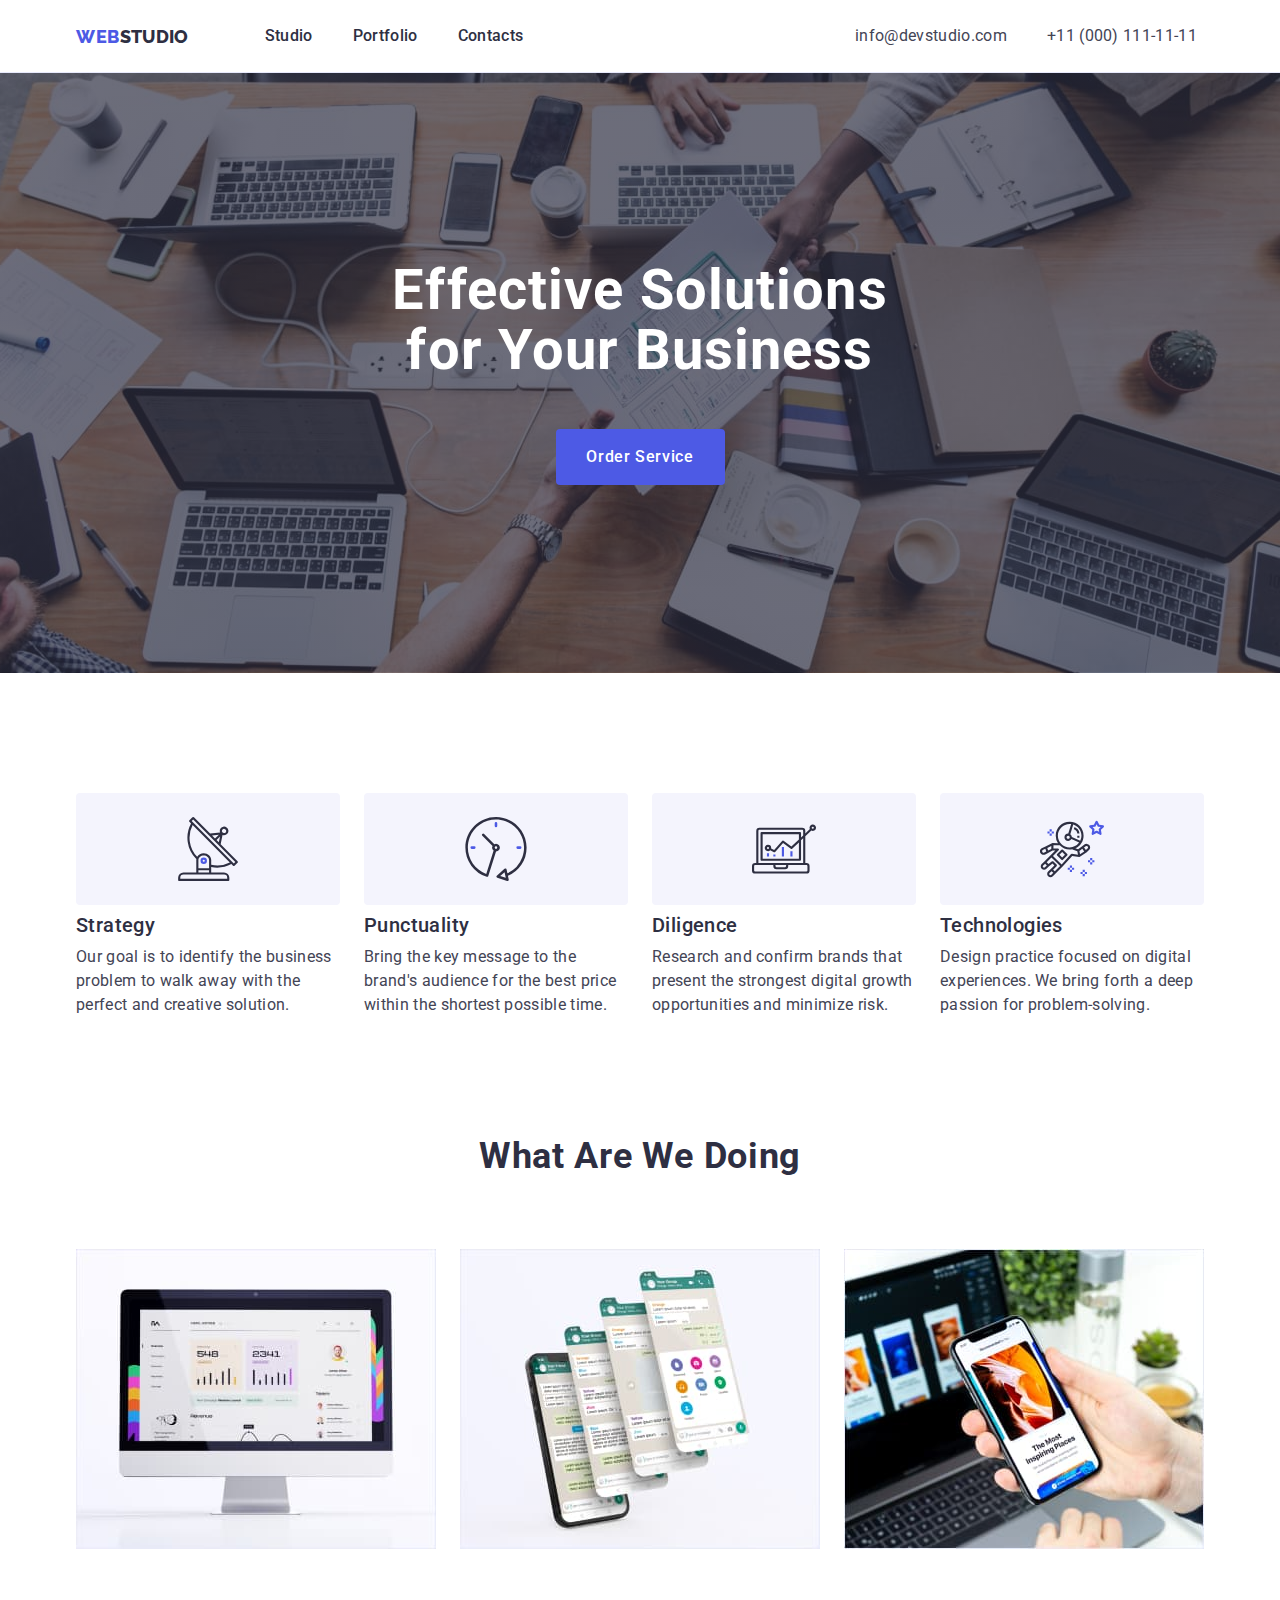
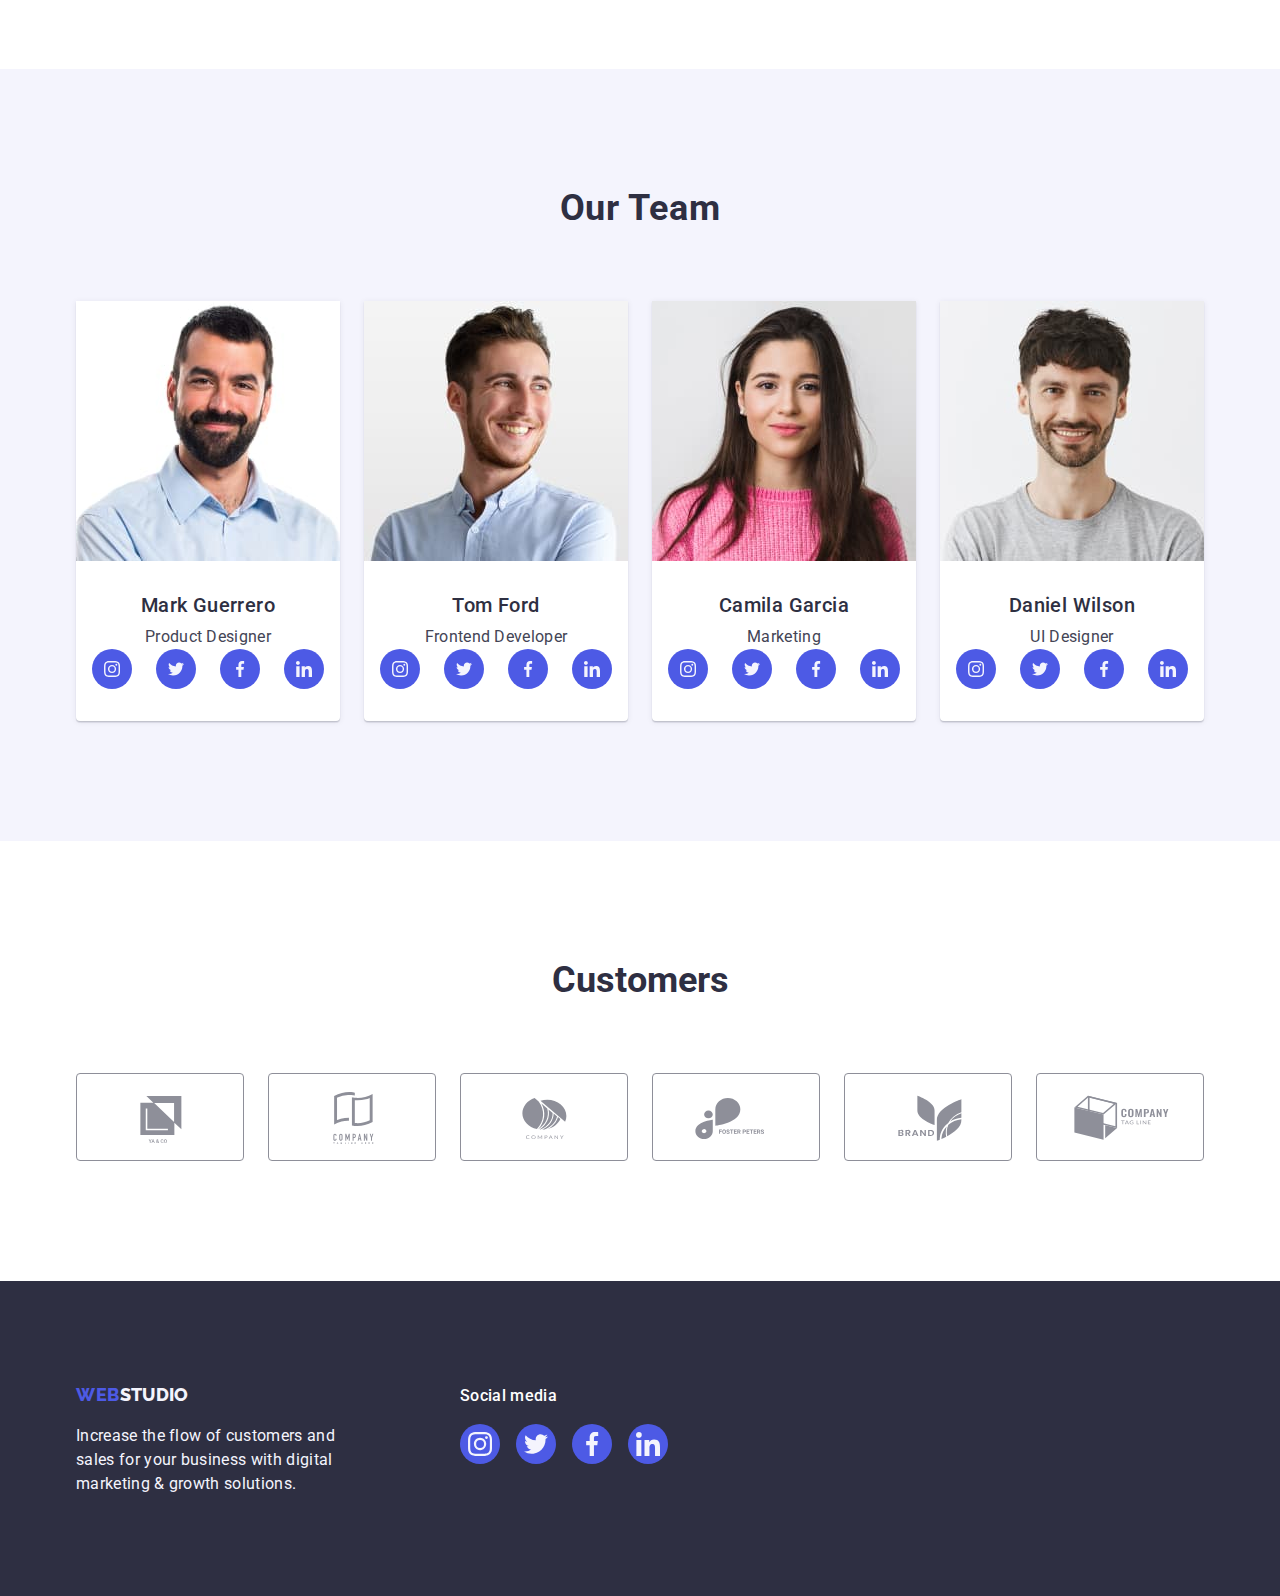
==== index.html @ 6c1adc9d "Initial commit" ====
<!DOCTYPE html>
<html lang="en">
<!----------------------------------------------------------------HEAD------------------------------------------------------------------>

<head>
    <meta charset="UTF-8">
    <meta name="viewport" content="width=device-width, initial-scale=1.0">
    <title>Studio</title>
    <link rel="stylesheet" href="css/normalize.min.css">
    <link rel="stylesheet" href="css/styles.css">
    <link rel="stylesheet" href="images/icons.svg">
    <link rel="preconnect" href="https://fonts.googleapis.com">
    <link rel="preconnect" href="https://fonts.gstatic.com" crossorigin>
    <link
        href="https://fonts.googleapis.com/css2?family=Montserrat+Alternates:wght@400;700&family=Playfair+Display&family=Raleway:wght@800&family=Roboto:wght@400;500;700;900&display=swap"
        rel="stylesheet">
</head>
<!-------------------------------------------------------------HEADER------------------------------------------------------------------>

<body class="body">
    <header class="header">
        <div class="navigation container">
            <nav class="nav-menu">
                <a class="logo link" href="./index.html">Web<span class="web-header">Studio</span></a>
                <ul class="menu list">
                    <li><a class="link nav-link" href="./index.html">Studio</a></li>
                    <li><a class="link nav-link" href="./portfolio.html">Portfolio</a></li>
                    <li><a class="link nav-link" href="">Contacts</a></li>
                </ul>
            </nav>
            <address class="address">
                <ul class="add-list list">
                    <li><a class="add-menu link" href="mailto:info@devstudio.com">info@devstudio.com</a></li>
                    <li><a class="add-menu link" href="tel:+110001111111">+11 (000) 111-11-11</a></li>
                </ul>
            </address>
        </div>
    </header>
    <!---------------------------------------------------------------------HERO------------------------------------------------------------------>
    <main>
        <section class="hero section">
            <div class="head-align container">
                <h1 class="head-title">Effective Solutions
                    for Your Business</h1>
                <button class="order-button" type="button">Order Service</button>
            </div>
        </section>
        <!-------------------------------------------------------------GOALS------------------------------------------------------------------>
        <section class="section">
            <div class="container">
                <h2 class="visually-hidden">.</h2>
                <ul class="list ul-goals">
                    <li class="li-goals">
                        <div class="goals-container">
                            <svg width="64" height="64">
                                <use href="./images/icons.svg#icon-antenna"></use>
                            </svg>
                        </div>
                        <h3 class="goals">Strategy</h3>
                        <p class="goals-content">Our goal is to identify the business
                            problem to walk away with the perfect and creative solution.</p>
                    </li>
                    <li class="li-goals">
                        <div class="goals-container">
                            <svg width="64" height="64">
                                <use href="./images/icons.svg#icon-clock"></use>
                            </svg>
                        </div>
                        <h3 class="goals">Punctuality</h3>
                        <p class="goals-content">Bring the key message to the brand's audience for the best price within
                            the
                            shortest possible time.</p>
                    </li>
                    <li class="li-goals">
                        <div class="goals-container">
                            <svg width="64" height="64">
                                <use href="./images/icons.svg#icon-diagram"></use>
                            </svg>
                        </div>
                        <h3 class="goals">Diligence</h3>
                        <p class="goals-content">Research and confirm brands that present the strongest digital growth
                            opportunities and minimize risk.</p>
                    </li>
                    <li class="li-goals">
                        <div class="goals-container">
                            <svg width="64" height="64">
                                <use href="./images/icons.svg#icon-astronaut"></use>
                            </svg>
                        </div>
                        <h3 class="goals">Technologies</h3>
                        <p class="goals-content">Design practice focused on digital experiences. We bring forth a deep
                            passion
                            for problem-solving.</p>
                    </li>
                </ul>
            </div>
        </section>
        <!----------------------------------------------------WHAT ARE WE DOING------------------------------------------------------------>
        <section class="wawd-section section">
            <div class="container">
                <h2 class="wawd">What are we doing</h2>
                <ul class="list ul-wawd">
                    <li class="list-wawd"><img class="img-studio" src="./images/WhatAreWedoing/Monitor.jpg"
                            alt="picture of monitor showing some statistics on screen" width="360" height="300"></li>
                    <li class="list-wawd"><img class="img-studio" src="./images/WhatAreWedoing/Phone.jpg"
                            alt="picture of phone with whats app messenger template" width="360" height="300">
                    </li>
                    <li class="list-wawd"><img class="img-studio" src="./images/WhatAreWedoing/Laptop.jpg"
                            alt="picture of phone held above laptop showing the abbility of site working from different devices"
                            width="360" height="300"></li>
                </ul>
            </div>
        </section>
        <!------------------------------------------------------------Our Team---------------------------------------------------------------->
        <Section class="team section">
            <div class="container">
                <h2 class="team-head">Our Team</h2>
                <ul class="list ul-team">
                    <li class="list-team"><img class="img-studio" src="./images/Team/MarkGuerrero.jpg"
                            alt="short black hair man with thick beard wearing blue shirt" width="264" height="260">
                        <div class="team-photo">
                            <h3 class="name">Mark Guerrero</h3>
                            <p class="job">Product Designer</p>
                            <ul class="list ourteam-social-list">
                                <li class="social-link">
                                    <a class="link ourteam-target-link" href="#">
                                        <svg width="16" height="16" class="svg-social">
                                            <use href="./images/icons.svg#icon-instagram"></use>
                                        </svg>
                                    </a>
                                </li>
                                <li class="social-link">
                                    <a class="link ourteam-target-link" href="#">
                                        <svg width="16" height="16" class="svg-social">
                                            <use href="./images/icons.svg#icon-twitter"></use>
                                        </svg>
                                    </a>
                                </li>
                                <li class="social-link">
                                    <a class="link ourteam-target-link" href="#">
                                        <svg width="16" height="16" class="svg-social">
                                            <use href="./images/icons.svg#icon-facebook"></use>
                                        </svg>
                                    </a>
                                </li>
                                <li class="social-link">
                                    <a class="link ourteam-target-link" href="#">
                                        <svg width="16" height="16" class="svg-social">
                                            <use href="./images/icons.svg#icon-linkedin"></use>
                                        </svg>
                                    </a>
                                </li>
                            </ul>
                        </div>
                    </li>
                    <li class="list-team"><img class="img-studio" src="./images/Team/TomFord.jpg"
                            alt="smiling man with short light brown hair and slightly grown beard wearing blue shirt"
                            width="264" height="260">
                        <div class="team-photo">
                            <h3 class="name">Tom Ford</h3>
                            <p class="job">Frontend Developer</p>
                            <ul class="list ourteam-social-list">
                                <li class="social-link">
                                    <a class="link ourteam-target-link" href="#">
                                        <svg width="16" height="16" class="svg-social">
                                            <use href="./images/icons.svg#icon-instagram"></use>
                                        </svg>
                                    </a>
                                </li>
                                <li class="social-link">
                                    <a class="link ourteam-target-link" href="#">
                                        <svg width="16" height="16" class="svg-social">
                                            <use href="./images/icons.svg#icon-twitter"></use>
                                        </svg>
                                    </a>
                                </li>
                                <li class="social-link">
                                    <a class="link ourteam-target-link" href="#">
                                        <svg width="16" height="16" class="svg-social">
                                            <use href="./images/icons.svg#icon-facebook"></use>
                                        </svg>
                                    </a>
                                </li>
                                <li class="social-link">
                                    <a class="link ourteam-target-link" href="#">
                                        <svg width="16" height="16" class="svg-social">
                                            <use href="./images/icons.svg#icon-linkedin"></use>
                                        </svg>
                                    </a>
                                </li>
                            </ul>
                        </div>
                    </li>
                    <li class="list-team"><img class="img-studio" src="./images/Team/CamilaGarcia.jpg"
                            alt="smiling man with medium dark brown hair and beard" width="264" height="260">
                        <div class="team-photo">
                            <h3 class="name">Camila Garcia</h3>
                            <p class="job">Marketing</p>
                            <ul class="list ourteam-social-list">
                                <li class="social-link">
                                    <a class="link ourteam-target-link" href="#">
                                        <svg width="16" height="16" class="svg-social">
                                            <use href="./images/icons.svg#icon-instagram"></use>
                                        </svg>
                                    </a>
                                </li>
                                <li class="social-link">
                                    <a class="link ourteam-target-link" href="#">
                                        <svg width="16" height="16" class="svg-social">
                                            <use href="./images/icons.svg#icon-twitter"></use>
                                        </svg>
                                    </a>
                                </li>
                                <li class="social-link">
                                    <a class="link ourteam-target-link" href="#">
                                        <svg width="16" height="16" class="svg-social">
                                            <use href="./images/icons.svg#icon-facebook"></use>
                                        </svg>
                                    </a>
                                </li>
                                <li class="social-link">
                                    <a class="link ourteam-target-link" href="#">
                                        <svg width="16" height="16" class="svg-social">
                                            <use href="./images/icons.svg#icon-linkedin"></use>
                                        </svg>
                                    </a>
                                </li>
                            </ul>
                        </div>
                    </li>
                    <li class="list-team"><img class="img-studio" src="./images/Team/DanielWilson.jpg"
                            alt="smikring girl with long brown hair wearing pink sweater" width="264" height="260">
                        <div class="team-photo">
                            <h3 class="name">Daniel Wilson</h3>
                            <p class="job">UI Designer</p>
                            <ul class="list ourteam-social-list">
                                <li class="social-link">
                                    <a class="link ourteam-target-link" href="#">
                                        <svg width="16" height="16" class="svg-social">
                                            <use href="./images/icons.svg#icon-instagram"></use>
                                        </svg>
                                    </a>
                                </li>
                                <li class="social-link">
                                    <a class="link ourteam-target-link" href="#">
                                        <svg width="16" height="16" class="svg-social">
                                            <use href="./images/icons.svg#icon-twitter"></use>
                                        </svg>
                                    </a>
                                </li>
                                <li class="social-link">
                                    <a class="link ourteam-target-link" href="#">
                                        <svg width="16" height="16" class="svg-social">
                                            <use href="./images/icons.svg#icon-facebook"></use>
                                        </svg>
                                    </a>
                                </li>
                                <li class="social-link">
                                    <a class="link ourteam-target-link" href="#">
                                        <svg width="16" height="16" class="svg-social">
                                            <use href="./images/icons.svg#icon-linkedin"></use>
                                        </svg>
                                    </a>
                                </li>
                            </ul>
                        </div>
                </ul>
            </div>
        </section>
        <section class="section customers">
            <div class="container">
                <h2 class="customers-head">Customers</h2>
                <ul class="list list-customers">
                    <li class="customer">
                        <a href="" class="customer-link">
                            <svg class="svg-customer" width="104" height="56">
                                <use href="./images/icons.svg#icon-Logo"></use>
                            </svg>
                        </a>
                    </li>
                    <li class="customer">
                        <a href="" class="customer-link">
                            <svg class="svg-customer" width="104" height="56">
                                <use href="./images/icons.svg#icon-Logo-1"></use>
                            </svg>
                        </a>
                    </li>
                    <li class="customer">
                        <a href="" class="customer-link">
                            <svg class="svg-customer" width="104" height="56">
                                <use href="./images/icons.svg#icon-Logo-2"></use>
                            </svg>
                        </a>
                    </li>
                    <li class="customer">
                        <a href="" class="customer-link">
                            <svg class="svg-customer" width="104" height="56">
                                <use href="./images/icons.svg#icon-Logo-3"></use>
                            </svg>
                        </a>
                    </li>
                    <li class="customer">
                        <a href="" class="customer-link">
                            <svg class="svg-customer" width="104" height="56">
                                <use href="./images/icons.svg#icon-Logo-4"></use>
                            </svg>
                        </a>
                    </li>
                    <li class="customer">
                        <a href="" class="customer-link">
                            <svg class="svg-customer" width="104" height="56">
                                <use href="./images/icons.svg#icon-Logo-5"></use>
                            </svg>
                        </a>
                    </li>
                </ul>
            </div>
        </section>
    </main>
    <!------------------------------------------------------------FOOTER------------------------------------------------------------------>
    <footer class="footer">
        <div class="container footer-content">
            <div class="footer-text">
                <a class="logo link-footer" href="./index.html">Web<span class="web-footer">Studio</span></a>
                <p class="footer-writing">Increase the flow of customers and sales for your business with digital
                    marketing
                    & growth solutions.</p>
            </div>
            <div class="social-media">
                <p class="social-title">Social media</p>
                <ul class="list social-list">
                    <li class="social-link">
                        <a class="link target-link" href="#">
                            <svg width="24" height="24" class="svg-social">
                                <use href="./images/icons.svg#icon-instagram"></use>
                            </svg>
                        </a>
                    </li>
                    <li class="social-link">
                        <a class="link target-link" href="#">
                            <svg width="24" height="24" class="svg-social">
                                <use href="./images/icons.svg#icon-twitter"></use>
                            </svg>
                        </a>
                    </li>
                    <li class="social-link">
                        <a class="link target-link" href="#">
                            <svg width="24" height="24" class="svg-social">
                                <use href="./images/icons.svg#icon-facebook"></use>
                            </svg>
                        </a>
                    </li>
                    <li class="social-link">
                        <a class="link target-link" href="#">
                            <svg width="24" height="24" class="svg-social">
                                <use href="./images/icons.svg#icon-linkedin"></use>
                            </svg>
                        </a>
                    </li>
                </ul>
            </div>
        </div>
    </footer>
</body>

</html>
---- css/styles.css ----
* {
  margin: 0px;
  padding: 0px;
}
:root {
  /*___________________________________________________________Studio*/
  --hero-bg-color: #2e2f42;
  --head-color: #2e2f42;
  --content-color: #434455;
  /*________________________________________________________PORTFOLIO*/
  --color-body: #434455;
  --bg-color: #ffffff;
  /*_____________________________________________________________LOGO*/
  --color-logo: #4d5ae5;
  --color-logo-studio: #2e2f42;
  --footer-logo-color: #f4f4fd;
  /*_________________________________________________________NAV MENU*/
  --color-nav-default: #2e2f42;
  /*___________________________________________________________ADRESS*/
  --color-address-link-default: #434455;
  /*__________________________________________________________BUTTONS*/
  --button-color: #4d5ae5;
  /*__________________________________________________________Footer*/
  --social-link-bg-color: #4d5ae5;
  --fill-color: #f4f4fd;
  /*__________________________________________________________Customers*/
  --customer-color: #8e8f99;
}

/*__________________________________________________________GENERAL BODY SETTINGS_____________________________________________________*/
.body {
  font-family: "Roboto", sans-serif;
  color: var(--color-body);
  background-color: var(--bg-color);
}

.list {
  font-style: normal;
  list-style: none;
}

.link {
  text-decoration: none;
}

.section {
  padding: 7.5em 0 7.5em 0;
}
/*___________________________________________________________________LINKS_______________________________________________________________*/
.ourteam-target-link,
.target-link {
  width: 100%;
  height: 100%;
  background-color: var(--social-link-bg-color);
  border-radius: 50%;
  display: flex;
  align-items: center;
  justify-content: center;
}

.target-link:hover {
  background-color: #31d0aa;
}

.target-link:focus {
  background-color: #31d0aa;
}

.social-link {
  width: 40px;
  height: 40px;
}

/*_______________________________SVG__________________________________*/
.svg-social {
  fill: var(--fill-color);
}
.svg-customer {
  fill: currentColor;
}
/*____________________________________________________________________________________________________________________________________*/
/*__________________________________________________________________STUDIO__________________________________________________________*/
/*__________________________________________________________________HEADER________________________________________________________*/
/*_______________________________________________________________LOGO________________________________________________________________*/
.logo {
  font-family: "Raleway", sans-serif;
  font-weight: 800;
  font-size: 18px;
  line-height: 1.17;
  letter-spacing: 0.03em;
  text-transform: uppercase;
  color: var(--color-logo);
  margin-right: 76px;
}

.web-header {
  color: var(--color-logo-studio);
  line-height: 1.5;
  letter-spacing: 0.02em;
}
.web-footer {
  color: var(--footer-logo-color);
  line-height: 1.5;
  letter-spacing: 0.02em;
}

.menu {
  display: flex;
  gap: 40px;
}
/*_________________________________________________________________ADDRESS__________________________________________________*/
.address {
  font-style: normal;
  padding: 24px 0;
}
.add-menu {
  font-size: 16px;
  line-height: 1.5;
  letter-spacing: 0.02em;
  color: var(--color-address-link-default);
}

.add-menu:focus,
.add-menu:hover {
  color: #404bbf;
}
.header {
  border-bottom: 1px solid #e7e9fc;
  box-shadow: 0px 2px 1px rgba(46, 47, 66, 0.08),
    0px 1px 1px rgba(46, 47, 66, 0.16), 0px 1px 6px rgba(46, 47, 66, 0.08);
}

.add-list {
  display: flex;
  gap: 40px;
}

/*____________________________________________________________NAV-MENU_______________________________________________________*/

.navigation {
  display: flex;
  gap: 332px;
}
.nav-menu {
  display: flex;
  align-items: center;
}
.container {
  width: 1158px;
  margin: 0 auto;
  padding: 0 15px;
}
.nav-link {
  font-weight: 500;
  font-size: 16px;
  line-height: 1.5;
  letter-spacing: 0.02em;
  color: var(--color-nav-default);
  padding: 24px 0;
}
.nav-link:focus,
.nav-link:hover {
  color: #404bbf;
}
/*_______________________________________________________________Footer____________________________________________________________*/
.footer {
  background-color: #2e2f42;
  padding: 100px 0;
}
.link-footer {
  text-decoration: none;
  display: inline-block;
  margin-bottom: 16px;
}
.footer-content {
  display: flex;
  align-items: baseline;
}
.footer-writing {
  color: var(--footer-logo-color);
  line-height: 1.5;
  letter-spacing: 0.02em;
  width: 264px;
}
.footer-text {
  gap: 120px;
  margin-right: 120px;
}

.social-media {
  align-items: baseline;
}
.social-list {
  display: flex;
  gap: 16px;
}
.social-title {
  font-size: 16px;
  font-weight: 96px;
  font-weight: 500;
  letter-spacing: 0.32px;
  color: #ffffff;
  margin-bottom: 16px;
  line-height: 1.5;
}

/*__________________________________________________________Hero section__________________________________________________________*/
/*__________________________________________________________Main title___________________________________________________________*/
.hero {
  background-color: var(--hero-bg-color);
  padding: 188px 0;
  background-image: linear-gradient(
      rgba(46, 47, 66, 0.7),
      rgba(46, 47, 66, 0.7)
    ),
    url(../images/peopleoffice.jpg);
  max-width: 1440px;
  background-repeat: no-repeat;
  background-position: center;
  background-size: cover;
  margin: 0 auto;
}
.head-title {
  font-size: 56px;
  line-height: 1.07;
  text-align: center;
  letter-spacing: 0.02em;
  color: #ffffff;
  max-width: 496px;
}
.head-align {
  display: flex;
  flex-direction: column;
  align-items: center;
  gap: 48px;
}
/*__________________________________________________________Order Service Button_______________________________________________*/
.order-button {
  background-color: var(--button-color);
  font-family: inherit;
  font-weight: 500;
  font-size: 16px;
  line-height: 1.5;
  letter-spacing: 0.04em;
  color: #ffffff;
  display: block;
  min-width: 169px;
  height: 56px;
  border: none;
  border-radius: 4px;
  cursor: pointer;
}
.order-button:focus,
.order-button:hover {
  background-color: #404bbf;
  cursor: pointer;
}

/*__________________________________________________________Goals section__________________________________________________________*/
/*__________________________________________________________Company goal list_____________________________________________________*/
.visually-hidden:not(:focus):not(:active) {
  clip: rect(0 0 0 0);
  clip-path: inset(100%);
  height: 1px;
  overflow: hidden;
  position: absolute;
  white-space: nowrap;
  width: 1px;
  margin: -1px;
  border: 0;
  padding: 0;
}

.goals {
  font-weight: 500;
  font-size: 20px;
  line-height: 1.2;
  letter-spacing: 0.02em;
  color: var(--head-color);
  margin-bottom: 8px;
  box-shadow: black;
}

.goals-content {
  font-size: 16px;
  line-height: 1.5;
  letter-spacing: 0.02em;
  color: var(--content-color);
}
.ul-goals {
  display: flex;
  gap: 24px;
}
.li-goals {
  width: calc((100% - 72px) / 4);
}

.goals-container {
  display: flex;
  align-items: center;
  justify-content: center;
  background-color: #f4f4fd;
  height: 112px;
  border-radius: 4px;
  margin-bottom: 8px;
}
/*__________________________________________________________WHAT ARE WE DOING_____________________________________________________*/
.wawd-section {
  padding-top: 0;
  padding-bottom: 120px;
}
.wawd {
  font-size: 36px;
  line-height: 1.11;
  text-align: center;
  letter-spacing: 0.02em;
  text-transform: capitalize;
  color: var(--head-color);
  margin-bottom: 72px;
}
.ul-wawd {
  display: flex;
  gap: 24px;
}
.list-wawd {
  width: calc((100% - 48px) / 3);
  display: flex;
  gap: 24px;
}
.img-portfolio,
.img-studio {
  display: block;
}
/*________________________________________________________________Our Team____________________________________________________________*/
.ul-team {
  display: flex;
  gap: 24px;
}
.list-team {
  background-color: #ffffff;
  width: calc((100% - 72px) / 4);
  border-radius: 0px 0px 4px 4px;
  box-shadow: 0px 1px 6px rgba(46, 47, 66, 0.08),
    0px 1px 1px rgba(46, 47, 66, 0.16), 0px 2px 1px rgba(46, 47, 66, 0.08);
}
.team {
  background-color: #f4f4fd;
  padding: 120px 0;
}
.team-head {
  font-size: 36px;
  line-height: 1.11;
  text-align: center;
  letter-spacing: 0.02em;
  text-transform: capitalize;
  color: var(--head-color);
  margin-bottom: 72px;
}

.name {
  font-weight: 500;
  font-size: 20px;
  line-height: 1.2;
  letter-spacing: 0.02em;
  color: var(--head-color);
  text-align: center;
  margin-bottom: 8px;
}

.job {
  font-size: 16px;
  line-height: 1.5;
  letter-spacing: 0.02em;
  color: var(--content-color);
  text-align: center;
}

.team-photo {
  padding: 32px 0px;
}

.ourteam-social-list {
  display: flex;
  justify-content: center;
  gap: 24px;
}
.ourteam-target-link:focus,
.ourteam-target-link:hover {
  background-color: #404bbf;
}
/*________________________________________________________________Customers____________________________________________________________*/
.customers-head {
  font-size: 36px;
  line-height: 1.11;
  text-align: center;
  color: var(--head-color);
  margin-bottom: 72px;
}
.list-customers {
  display: flex;
  gap: 24px;
}
.customer {
  width: calc((100% - 120px) / 6);
  height: 88px;
}

.customer-link {
  width: 100%;
  height: 100%;
  border: 1px solid #8e8f99;
  border-radius: 4px;
  display: flex;
  align-items: center;
  justify-content: center;
  color: var(--customer-color);
}
.customer-link:hover,
.customer-link:focus {
  border-color: #404bbf;
  color: #404bbf;
}

/*_____________________________________________________________________________________________________________________________________*/
/*_____________________________________________________________Portfolio______________________________________________________________*/
/*_____________________________________________________________Projects_____________________________________________________________*/
.portfolio-section {
  padding-top: 96px;
  padding-bottom: 120px;
}

.project {
  line-height: 1.2;
  font-weight: 500;
  font-size: 20px;
  letter-spacing: 0.02em;
  color: var(--head-color);
  margin-bottom: 8px;
}

.ul-projects {
  display: flex;
  flex: wrap;
  justify-content: space-evenly;
  flex-wrap: wrap;
  column-gap: 24px;
  row-gap: 48px;
}
.list-project {
  width: calc((100% - 48px) / 3);
}

.project-container {
  padding: 32px 16px;
  border: 1px solid #e7e9fc;
  border-top: none;
}
.project-link {
  display: block;
}

.project-link:focus,
.project-link:hover {
  box-shadow: 0px 1px 6px rgba(46, 47, 66, 0.08),
    0px 1px 1px rgba(46, 47, 66, 0.16), 0px 2px 1px rgba(46, 47, 66, 0.08);
}

/*_______________________________________________________________FILTER BUTTONS___________________________________________*/
.filter-list {
  display: flex;
  justify-content: center;
  gap: 24px;
  margin-bottom: 72px;
}
.job-portfolio {
  font-size: 16px;
  line-height: 1.5;
  letter-spacing: 0.02em;
  color: var(--content-color);
}
.portfolio-btn {
  font-family: inherit;
  font-size: 16px;
  font-style: normal;
  font-weight: 500;
  line-height: 24px;
  letter-spacing: 0.64px;
  color: var(--button-color);
  background-color: #f4f4fd;
  background-color: transparent 50%;
  border: 1px solid #e7e9fc;
  border-color: #e7e9fc;
  border-color: transparent 50%;
  cursor: pointer;
  padding: 12px 24px;
  border-radius: 4px;
}
.portfolio-btn:focus,
.portfolio-btn:hover {
  font-family: inherit;
  font-size: 16px;
  font-style: normal;
  font-weight: 500;
  line-height: 24px;
  letter-spacing: 0.64px;
  color: #fff;
  background-color: #404bbf;
  border: 1px solid transparent;
  cursor: pointer;
  box-shadow: 0px 3px 1px rgba(0, 0, 0, 0.1), 0px 2px 1px rgba(0, 0, 0, 0.08),
    0px 2px 2px rgba(0, 0, 0, 0.12);
}
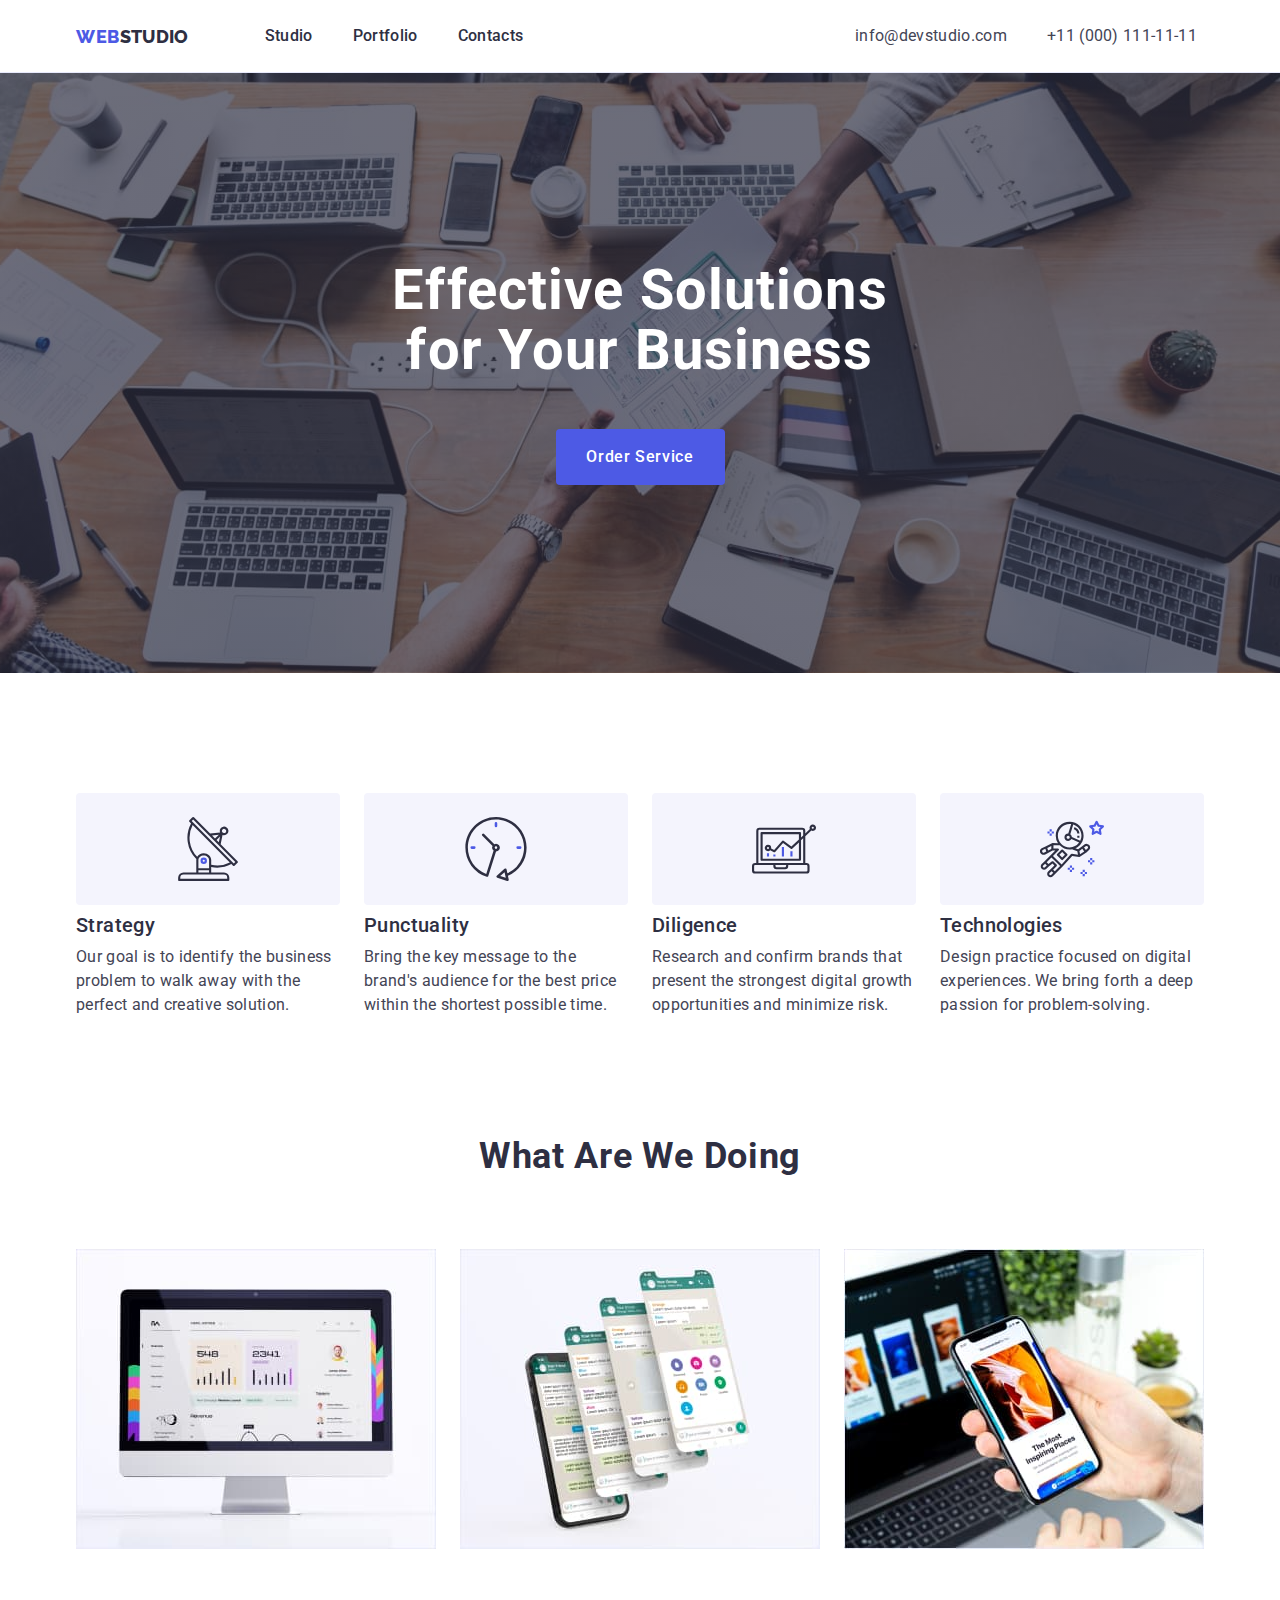
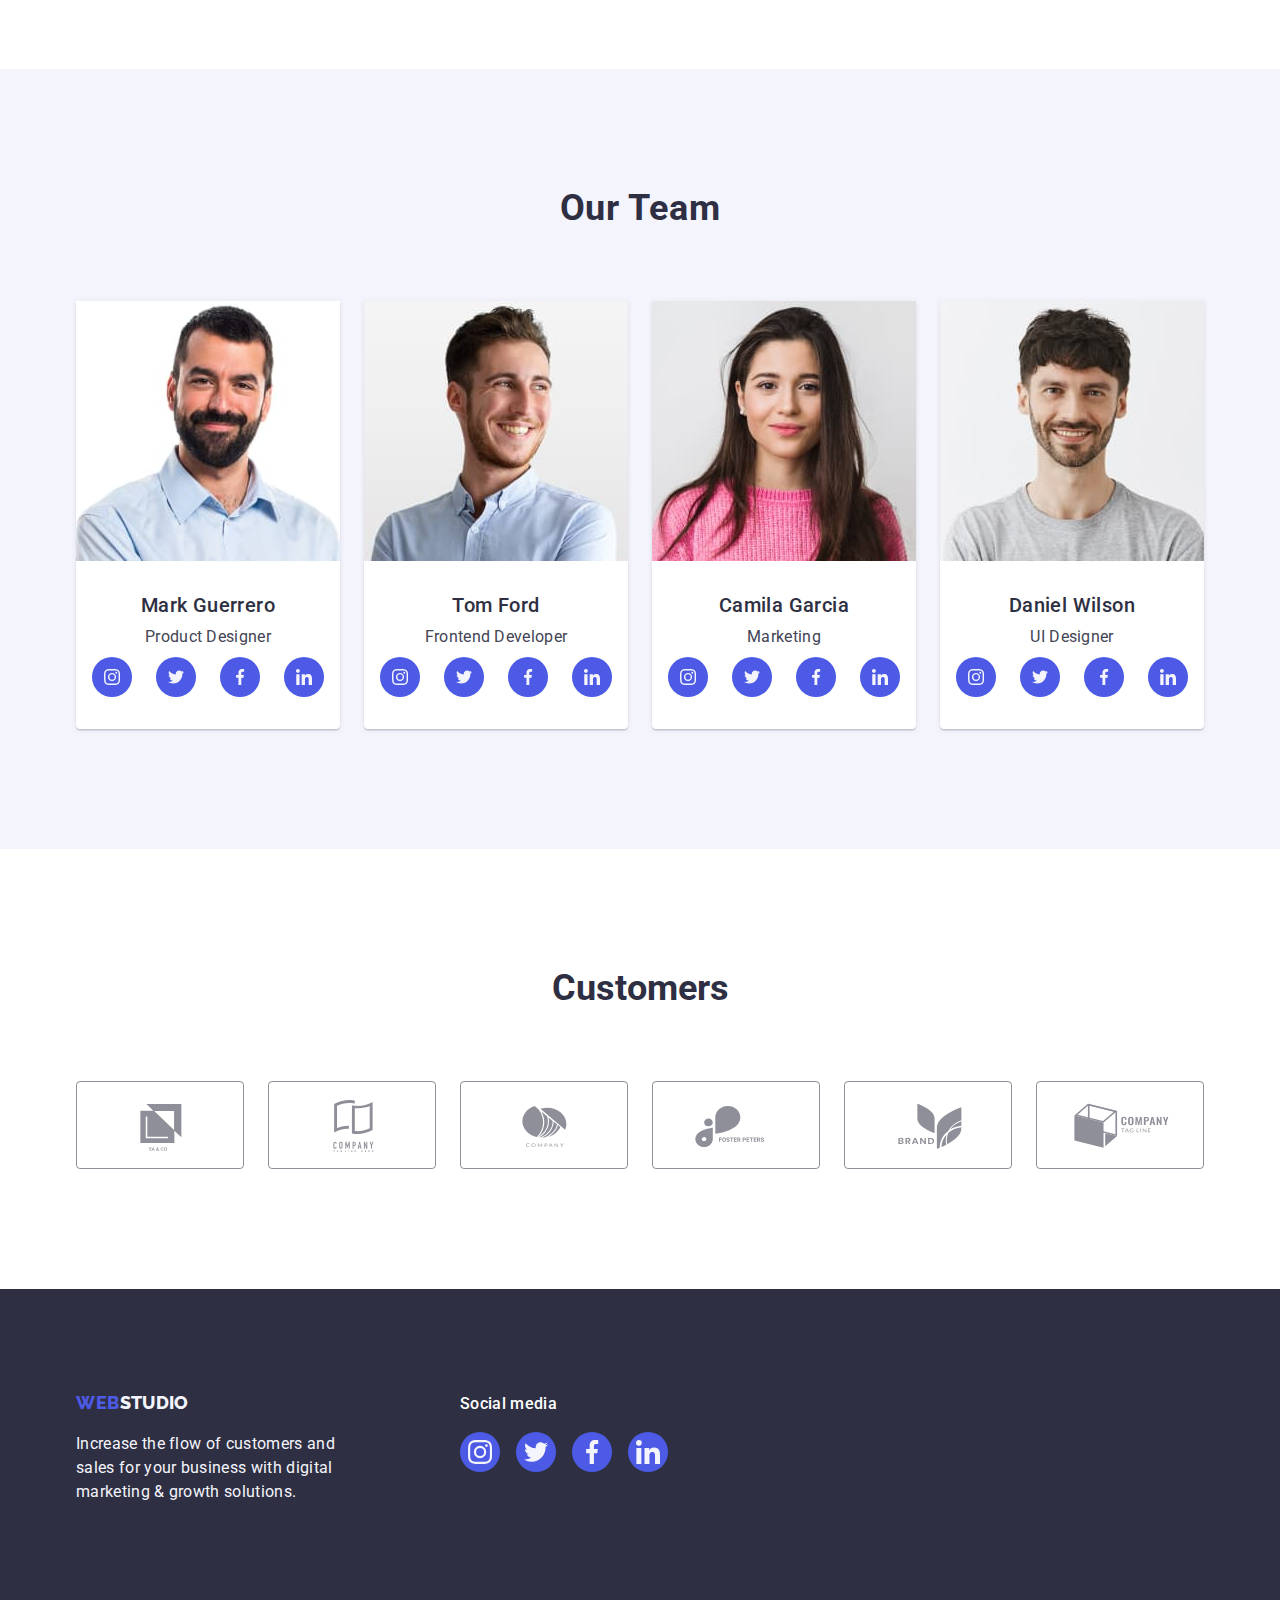
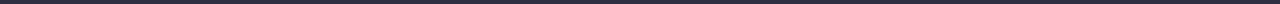
==== commit a34e0d25: "update 1" ====
--- a/index.html
+++ b/index.html
@@ -42,7 +42,16 @@
             <div class="head-align container">
                 <h1 class="head-title">Effective Solutions
                     for Your Business</h1>
-                <button class="order-button" type="button">Order Service</button>
+                <button class="order-button" type="button" data-modal-open>Order Service</button>
+            </div>
+            <div class="backdrop is-hidden" data-modal>
+                <div class="modal">
+                    <button type="button" class="close-form" data-modal-close>
+                        <svg class="close-btn">
+                            <use href="./images/close-button.svg#close-btn"></use>
+                        </svg>
+                    </button>
+                </div>
             </div>
         </section>
         <!-------------------------------------------------------------GOALS------------------------------------------------------------------>
@@ -361,6 +370,7 @@
             </div>
         </div>
     </footer>
+    <script src="./modal.js"></script>
 </body>
 
 </html>--- a/css/styles.css
+++ b/css/styles.css
@@ -1,30 +1,10 @@
+@import url("normalize.min.css");
+@import url("form.css");
+@import url("vars.css");
+
 * {
   margin: 0px;
   padding: 0px;
-}
-:root {
-  /*___________________________________________________________Studio*/
-  --hero-bg-color: #2e2f42;
-  --head-color: #2e2f42;
-  --content-color: #434455;
-  /*________________________________________________________PORTFOLIO*/
-  --color-body: #434455;
-  --bg-color: #ffffff;
-  /*_____________________________________________________________LOGO*/
-  --color-logo: #4d5ae5;
-  --color-logo-studio: #2e2f42;
-  --footer-logo-color: #f4f4fd;
-  /*_________________________________________________________NAV MENU*/
-  --color-nav-default: #2e2f42;
-  /*___________________________________________________________ADRESS*/
-  --color-address-link-default: #434455;
-  /*__________________________________________________________BUTTONS*/
-  --button-color: #4d5ae5;
-  /*__________________________________________________________Footer*/
-  --social-link-bg-color: #4d5ae5;
-  --fill-color: #f4f4fd;
-  /*__________________________________________________________Customers*/
-  --customer-color: #8e8f99;
 }
 
 /*__________________________________________________________GENERAL BODY SETTINGS_____________________________________________________*/
@@ -347,6 +327,7 @@
   background-color: #f4f4fd;
   padding: 120px 0;
 }
+
 .team-head {
   font-size: 36px;
   line-height: 1.11;
@@ -383,7 +364,9 @@
   display: flex;
   justify-content: center;
   gap: 24px;
-}
+  padding-top: 8px;
+}
+
 .ourteam-target-link:focus,
 .ourteam-target-link:hover {
   background-color: #404bbf;
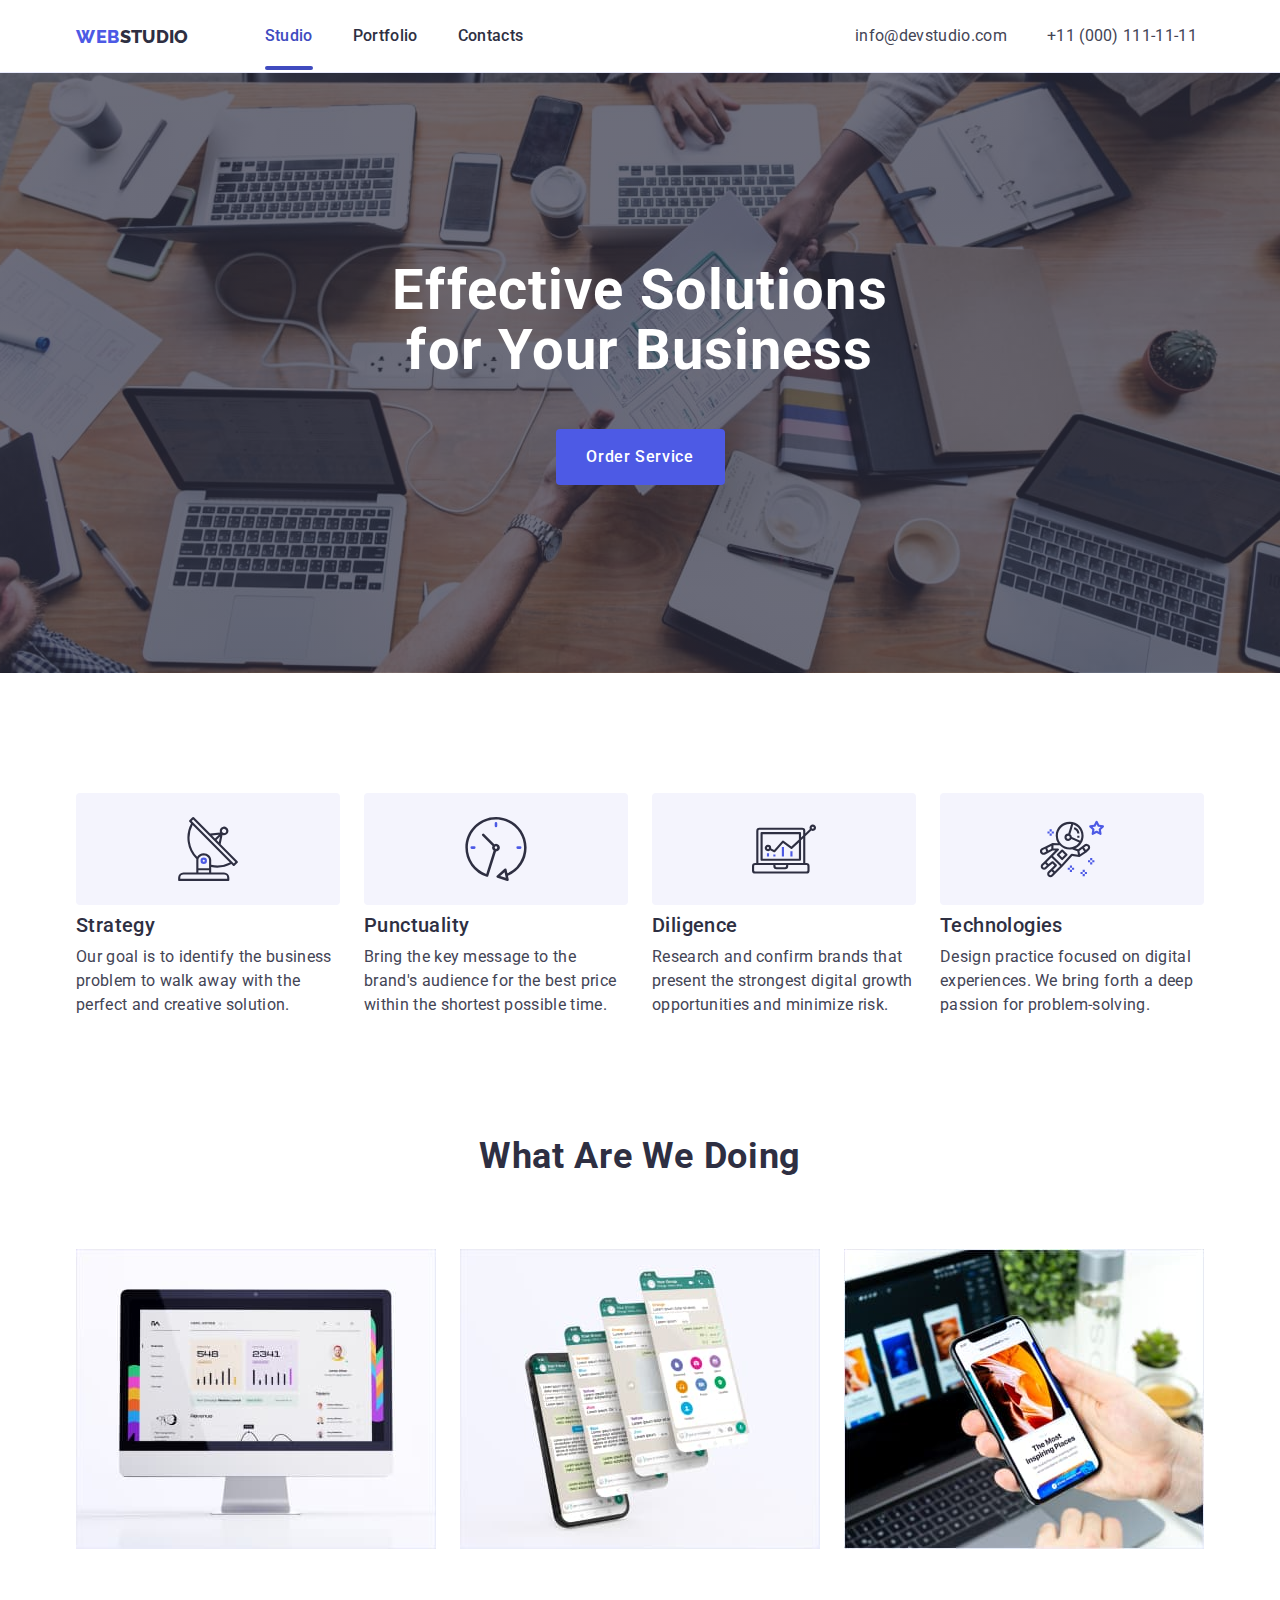
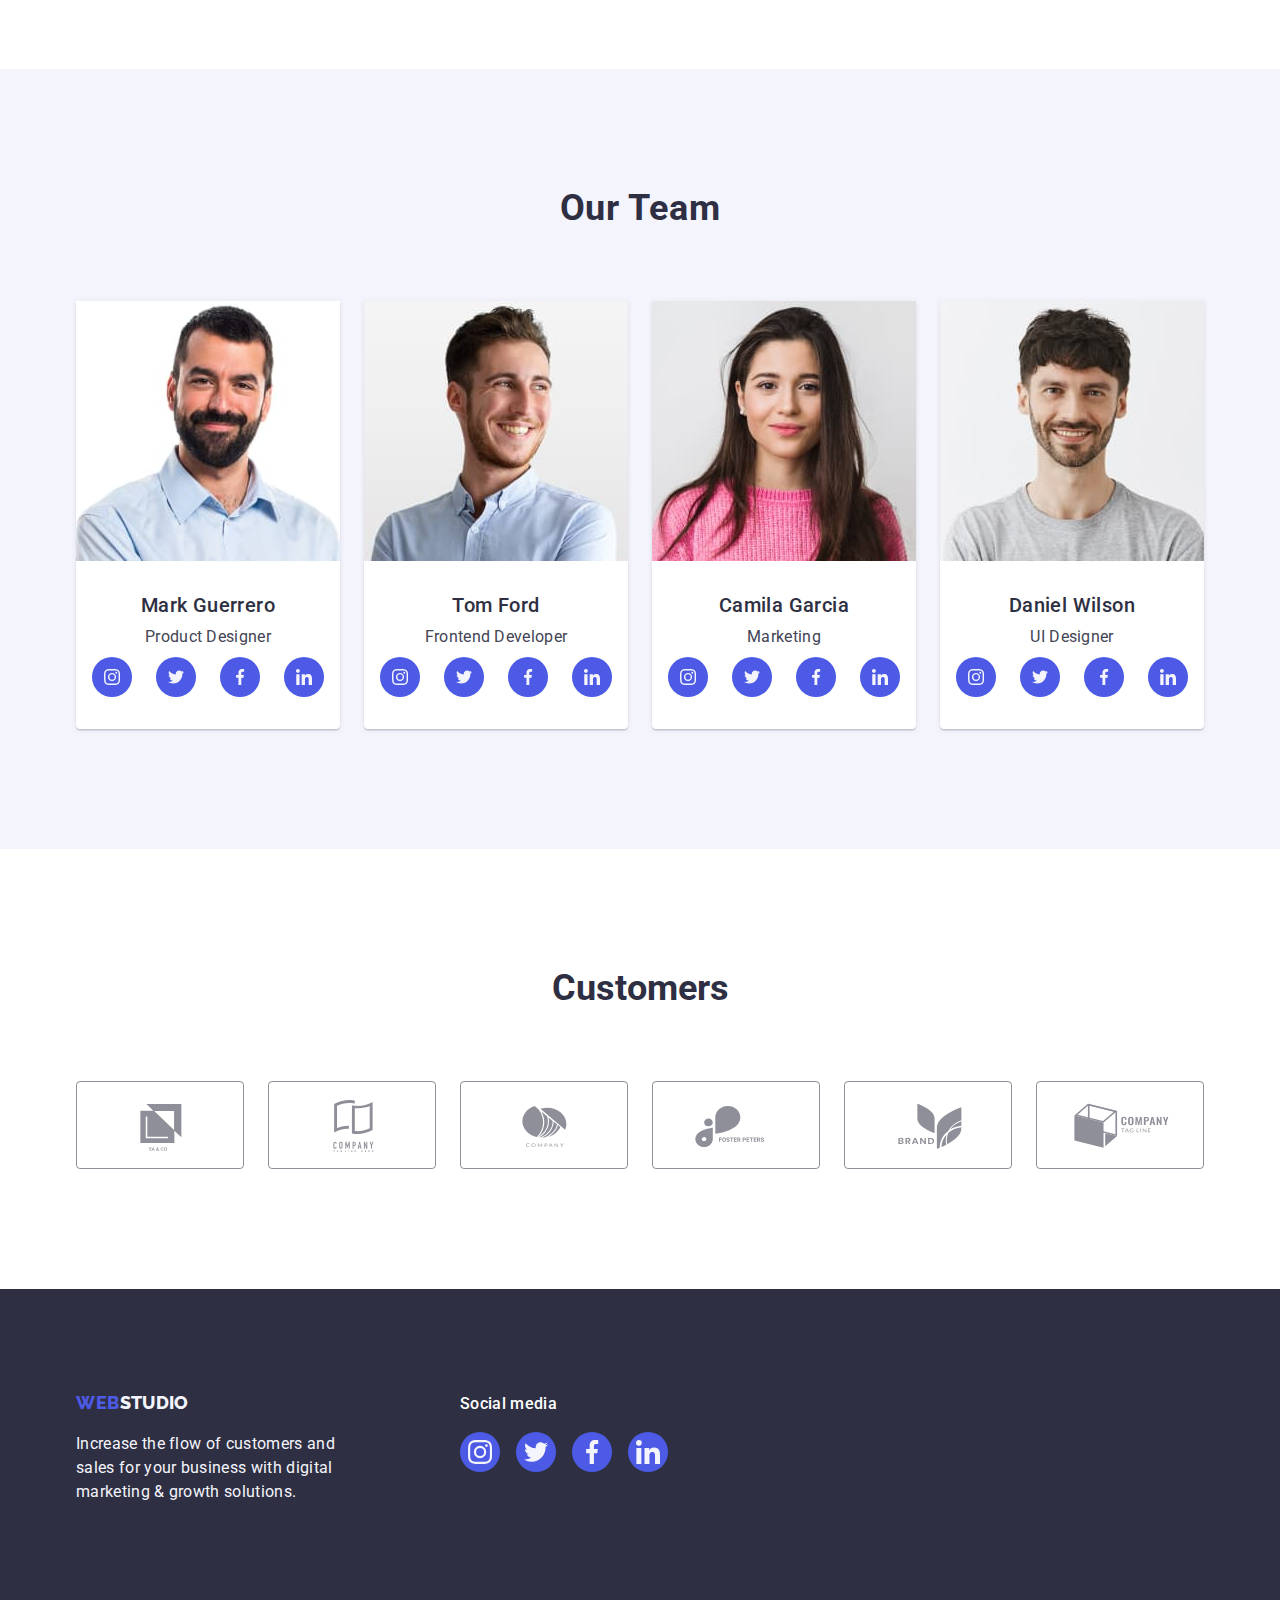
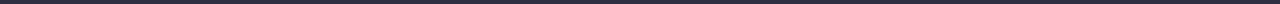
==== commit 5c9ebb36: "update 4" ====
--- a/index.html
+++ b/index.html
@@ -15,23 +15,34 @@
         href="https://fonts.googleapis.com/css2?family=Montserrat+Alternates:wght@400;700&family=Playfair+Display&family=Raleway:wght@800&family=Roboto:wght@400;500;700;900&display=swap"
         rel="stylesheet">
 </head>
-<!-------------------------------------------------------------HEADER------------------------------------------------------------------>
 
 <body class="body">
     <header class="header">
+        <!-------------------------------------------------------------NAVIGATION------------------------------------------------------------------>
+
         <div class="navigation container">
             <nav class="nav-menu">
                 <a class="logo link" href="./index.html">Web<span class="web-header">Studio</span></a>
                 <ul class="menu list">
-                    <li><a class="link nav-link" href="./index.html">Studio</a></li>
-                    <li><a class="link nav-link" href="./portfolio.html">Portfolio</a></li>
-                    <li><a class="link nav-link" href="">Contacts</a></li>
+                    <li>
+                        <a class="link underline nav-link" href="./index.html">Studio</a>
+                    </li>
+                    <li>
+                        <a class="link nav-link" href="./portfolio.html">Portfolio</a>
+                    </li>
+                    <li>
+                        <a class="link nav-link" href="">Contacts</a>
+                    </li>
                 </ul>
             </nav>
-            <address class="address">
+            <address class="address link">
                 <ul class="add-list list">
-                    <li><a class="add-menu link" href="mailto:info@devstudio.com">info@devstudio.com</a></li>
-                    <li><a class="add-menu link" href="tel:+110001111111">+11 (000) 111-11-11</a></li>
+                    <li>
+                        <a class="add-menu link" href="mailto:info@devstudio.com">info@devstudio.com</a>
+                    </li>
+                    <li>
+                        <a class="add-menu link" href="tel:+110001111111">+11 (000) 111-11-11</a>
+                    </li>
                 </ul>
             </address>
         </div>
@@ -43,15 +54,6 @@
                 <h1 class="head-title">Effective Solutions
                     for Your Business</h1>
                 <button class="order-button" type="button" data-modal-open>Order Service</button>
-            </div>
-            <div class="backdrop is-hidden" data-modal>
-                <div class="modal">
-                    <button type="button" class="close-form" data-modal-close>
-                        <svg class="close-btn">
-                            <use href="./images/close-button.svg#close-btn"></use>
-                        </svg>
-                    </button>
-                </div>
             </div>
         </section>
         <!-------------------------------------------------------------GOALS------------------------------------------------------------------>
@@ -370,6 +372,15 @@
             </div>
         </div>
     </footer>
+    <div class="backdrop is-hidden" data-modal>
+        <div class="modal">
+            <button type="button" class="close-form" data-modal-close>
+                <svg class="close-btn">
+                    <use href="./images/close-button.svg#close-btn"></use>
+                </svg>
+            </button>
+        </div>
+    </div>
     <script src="./modal.js"></script>
 </body>
 
--- a/css/styles.css
+++ b/css/styles.css
@@ -36,6 +36,7 @@
   display: flex;
   align-items: center;
   justify-content: center;
+  transition: background-color 250ms cubic-bezier(0.4, 0, 0.2, 1);
 }
 
 .target-link:hover {
@@ -88,6 +89,7 @@
   display: flex;
   gap: 40px;
 }
+
 /*_________________________________________________________________ADDRESS__________________________________________________*/
 .address {
   font-style: normal;
@@ -103,6 +105,7 @@
 .add-menu:focus,
 .add-menu:hover {
   color: #404bbf;
+  transition: color 250ms cubic-bezier(0.4, 0, 0.2, 1);
 }
 .header {
   border-bottom: 1px solid #e7e9fc;
@@ -130,6 +133,7 @@
   margin: 0 auto;
   padding: 0 15px;
 }
+
 .nav-link {
   font-weight: 500;
   font-size: 16px;
@@ -137,10 +141,28 @@
   letter-spacing: 0.02em;
   color: var(--color-nav-default);
   padding: 24px 0;
-}
+  transition: color 250ms cubic-bezier(0.4, 0, 0.2, 1);
+}
+
 .nav-link:focus,
 .nav-link:hover {
   color: #404bbf;
+}
+.underline {
+  position: relative;
+  color: #404bbf;
+  transition: color 250ms cubic-bezier(0.4, 0, 0.2, 1);
+}
+.underline::after {
+  content: "";
+  position: absolute;
+  left: 0;
+  bottom: -1px;
+  height: 4px;
+  width: 100%;
+  color: #404bbf;
+  background-color: #404bbf;
+  border-radius: 2px;
 }
 /*_______________________________________________________________Footer____________________________________________________________*/
 .footer {
@@ -229,6 +251,7 @@
   border: none;
   border-radius: 4px;
   cursor: pointer;
+  transition: background-color 250ms cubic-bezier(0.4, 0, 0.2, 1);
 }
 .order-button:focus,
 .order-button:hover {
@@ -397,6 +420,8 @@
   align-items: center;
   justify-content: center;
   color: var(--customer-color);
+  transition: border-color 250ms cubic-bezier(0.4, 0, 0.2, 1),
+    color 250ms cubic-bezier(0.4, 0, 0.2, 1);
 }
 .customer-link:hover,
 .customer-link:focus {
